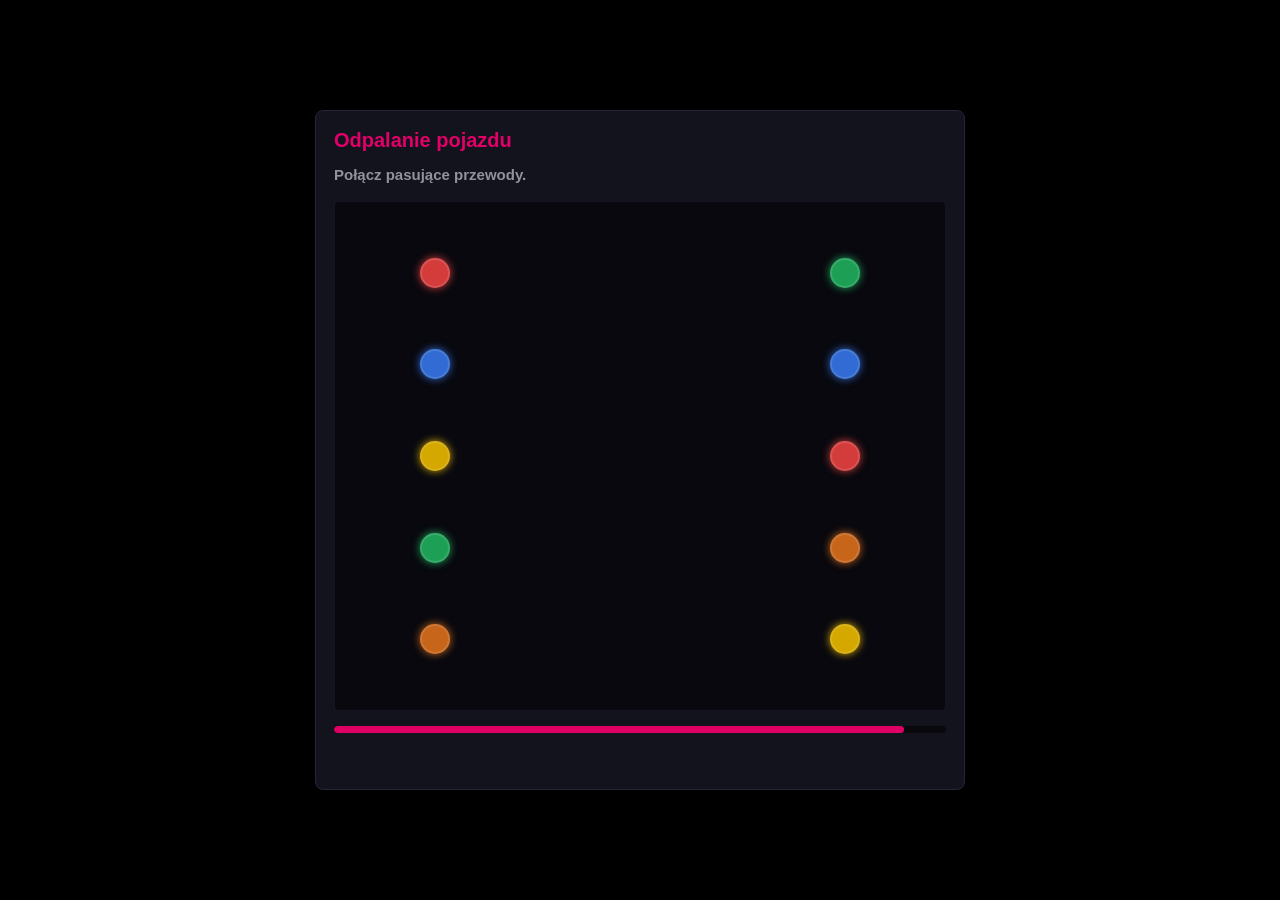
==== kabelki/index.html @ 1428953f "kabelki fix4" ====
<!DOCTYPE html>
<html lang="pl">

<head>
    <meta charset="UTF-8">
    <meta name="viewport" content="width=device-width, initial-scale=1.0">

    <title>Kabelki - OnbeatHacks</title>

    <link rel="stylesheet" href="style.css?v=2">
</head>

<body>

    <div class="hack-panel">

        <div class="hack-header">
            <h2>Odpalanie pojazdu</h2>
            <p>Połącz pasujące przewody.</p>
        </div>

        <div class="game-area" id="gameArea">

            <canvas id="wireCanvas"></canvas>

            <div class="column left-column" id="leftColumn"></div>

            <div class="column right-column" id="rightColumn"></div>

        </div>

        <div class="timer-background">
            <div id="timerBar" class="timer-bar"></div>
        </div>

        <div id="status" class="status"></div>

    </div>

    <script src="script.js?v=2"></script>

</body>

</html>
---- kabelki/style.css ----
* {
    box-sizing: border-box;
}

html,
body {
    margin: 0;
    padding: 0;

    width: 100%;
    min-height: 100%;

    background: #000000;

    font-family: Arial, sans-serif;

    color: white;
}

body {
    min-height: 100vh;

    display: flex;
    align-items: center;
    justify-content: center;
}

.hack-panel {
    width: 650px;
    max-width: 94vw;

    padding: 18px;

    background: #13131d;

    border: 1px solid #252536;
    border-radius: 8px;

    box-shadow:
        0 0 30px rgba(0, 0, 0, 0.9);
}

.hack-header h2 {
    margin: 0 0 14px 0;

    color: #e00067;

    font-size: 20px;
    font-weight: 600;
}

.hack-header p {
    margin: 0 0 18px 0;

    color: #92929d;

    font-size: 15px;
    font-weight: 600;
}

.game-area {
    position: relative;

    width: 100%;
    height: 510px;

    background: #08080e;

    border: 1px solid #15151f;
    border-radius: 5px;

    overflow: hidden;
}

#wireCanvas {
    position: absolute;

    top: 0;
    left: 0;

    width: 100%;
    height: 100%;

    z-index: 1;

    pointer-events: none;
}

.column {
    position: absolute;

    top: 25px;
    bottom: 25px;

    width: 90px;

    display: flex;
    flex-direction: column;
    align-items: center;
    justify-content: space-around;

    z-index: 2;
}

.left-column {
    left: 55px;
}

.right-column {
    right: 55px;
}

.point {
    width: 30px;
    height: 30px;

    border-radius: 50%;

    cursor: pointer;

    border: 2px solid rgba(255, 255, 255, 0.12);

    box-shadow:
        0 0 8px currentColor,
        0 0 16px rgba(255, 255, 255, 0.04);

    transition:
        transform 0.15s,
        filter 0.15s;
}

.point:hover {
    transform: scale(1.15);

    filter: brightness(1.2);
}

.point.connected {
    opacity: 0.65;
}

.timer-background {
    margin-top: 15px;

    width: 100%;
    height: 7px;

    background: #08080d;

    border-radius: 10px;

    overflow: hidden;
}

.timer-bar {
    width: 100%;
    height: 100%;

    background: #df0066;

    border-radius: 10px;

    transition: width 0.05s linear;
}

.status {
    min-height: 28px;

    margin-top: 10px;

    text-align: center;

    font-family: monospace;
    font-size: 16px;
    font-weight: bold;
}
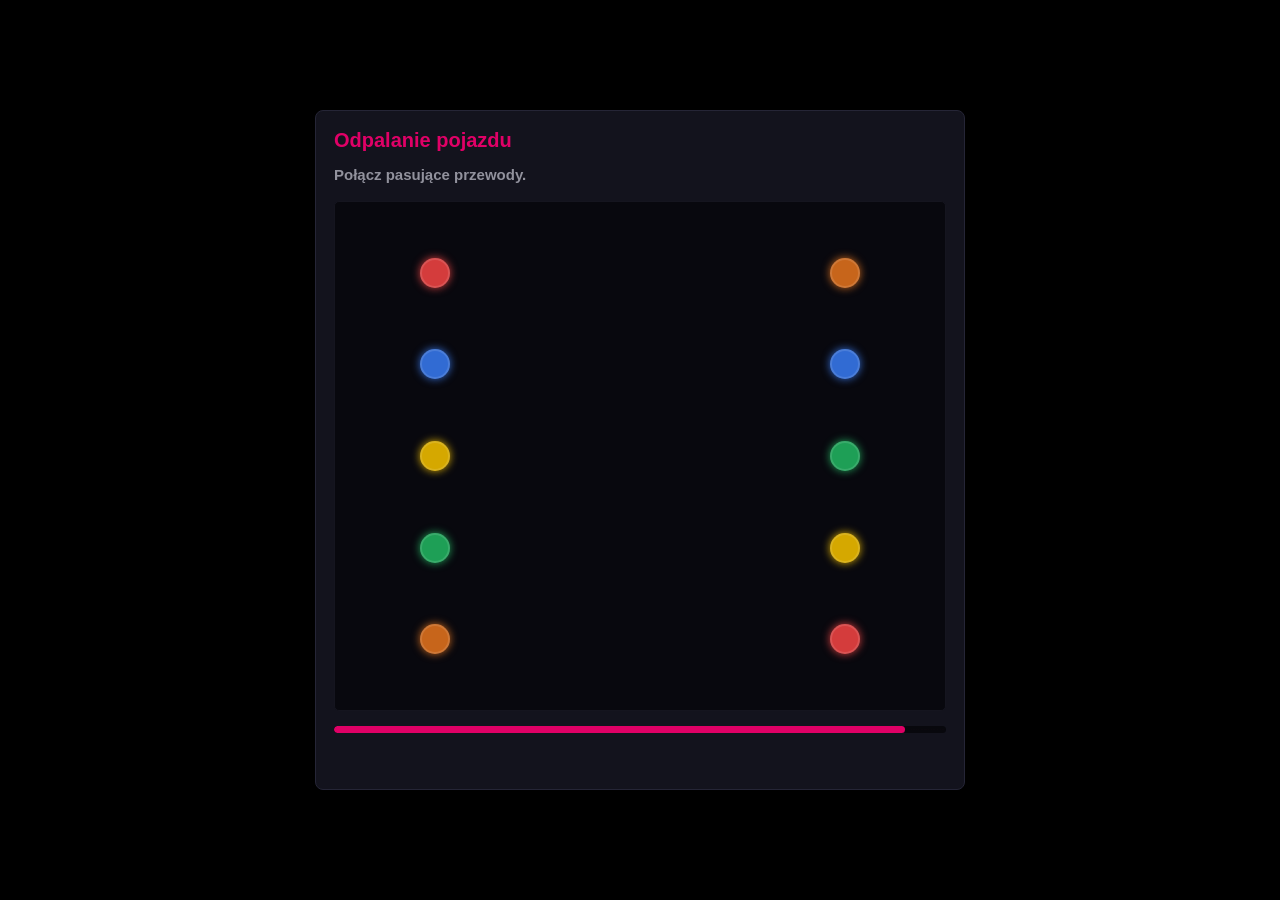
==== commit 068712be: "kabelki fix6" ====
--- a/kabelki/index.html
+++ b/kabelki/index.html
@@ -7,7 +7,7 @@
 
     <title>Kabelki - OnbeatHacks</title>
 
-    <link rel="stylesheet" href="style.css?v=2">
+    <link rel="stylesheet" href="./style.css?v=20">
 </head>
 
 <body>
@@ -37,7 +37,7 @@
 
     </div>
 
-    <script src="script.js?v=2"></script>
+    <script src="./script.js?v=20"></script>
 
 </body>
 
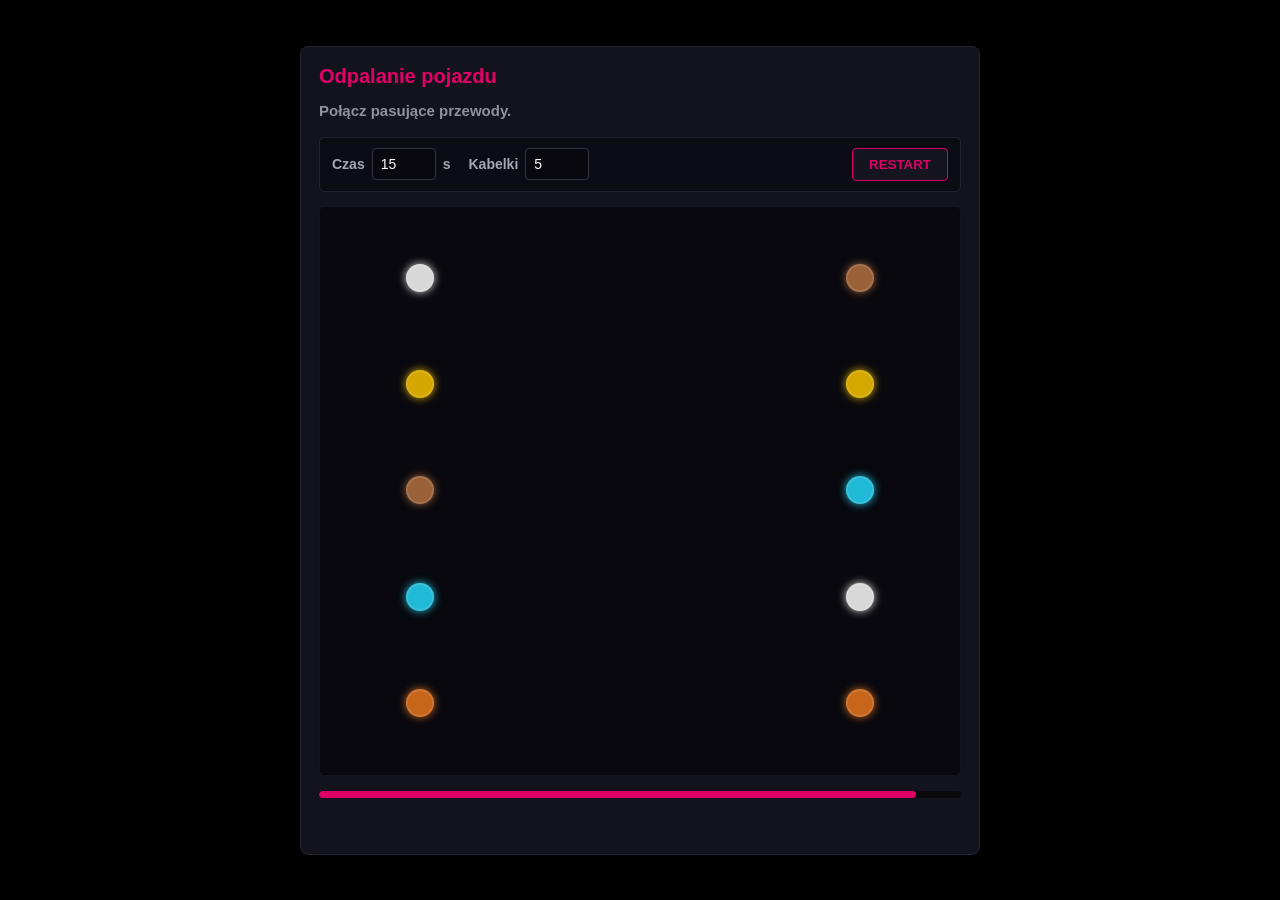
==== commit 6453aa50: "kabelki add" ====
--- a/kabelki/index.html
+++ b/kabelki/index.html
@@ -7,7 +7,7 @@
 
     <title>Kabelki - OnbeatHacks</title>
 
-    <link rel="stylesheet" href="./style.css?v=20">
+    <link rel="stylesheet" href="./style.css?v=30">
 </head>
 
 <body>
@@ -19,25 +19,68 @@
             <p>Połącz pasujące przewody.</p>
         </div>
 
+        <div class="settings-panel">
+
+            <label>
+                Czas
+                <input
+                    id="timeInput"
+                    type="number"
+                    min="5"
+                    max="120"
+                    value="15"
+                >
+                s
+            </label>
+
+            <label>
+                Kabelki
+                <input
+                    id="wireCountInput"
+                    type="number"
+                    min="3"
+                    max="12"
+                    value="5"
+                >
+            </label>
+
+            <button id="restartButton">
+                RESTART
+            </button>
+
+        </div>
+
         <div class="game-area" id="gameArea">
 
             <canvas id="wireCanvas"></canvas>
 
-            <div class="column left-column" id="leftColumn"></div>
+            <div
+                class="column left-column"
+                id="leftColumn"
+            ></div>
 
-            <div class="column right-column" id="rightColumn"></div>
+            <div
+                class="column right-column"
+                id="rightColumn"
+            ></div>
 
         </div>
 
         <div class="timer-background">
-            <div id="timerBar" class="timer-bar"></div>
+            <div
+                id="timerBar"
+                class="timer-bar"
+            ></div>
         </div>
 
-        <div id="status" class="status"></div>
+        <div
+            id="status"
+            class="status"
+        ></div>
 
     </div>
 
-    <script src="./script.js?v=20"></script>
+    <script src="./script.js?v=30"></script>
 
 </body>
 
--- a/kabelki/style.css
+++ b/kabelki/style.css
@@ -26,7 +26,7 @@
 }
 
 .hack-panel {
-    width: 650px;
+    width: 680px;
     max-width: 94vw;
 
     padding: 18px;
@@ -58,11 +58,83 @@
     font-weight: 600;
 }
 
+.settings-panel {
+    display: flex;
+    align-items: center;
+    gap: 18px;
+
+    margin-bottom: 14px;
+
+    padding: 10px 12px;
+
+    background: #0c0c14;
+
+    border: 1px solid #222232;
+    border-radius: 5px;
+
+    color: #a7a7b2;
+
+    font-size: 14px;
+    font-weight: bold;
+}
+
+.settings-panel label {
+    display: flex;
+    align-items: center;
+    gap: 7px;
+}
+
+.settings-panel input {
+    width: 64px;
+
+    padding: 7px 8px;
+
+    background: #08080e;
+    color: white;
+
+    border: 1px solid #343447;
+    border-radius: 4px;
+
+    outline: none;
+
+    font-size: 14px;
+}
+
+.settings-panel input:focus {
+    border-color: #df0066;
+}
+
+#restartButton {
+    margin-left: auto;
+
+    padding: 8px 16px;
+
+    background: #151520;
+    color: #df0066;
+
+    border: 1px solid #df0066;
+    border-radius: 4px;
+
+    font-weight: bold;
+
+    cursor: pointer;
+
+    transition: 0.2s;
+}
+
+#restartButton:hover {
+    background: #df0066;
+    color: white;
+
+    box-shadow:
+        0 0 10px rgba(223, 0, 102, 0.5);
+}
+
 .game-area {
     position: relative;
 
     width: 100%;
-    height: 510px;
+    height: 570px;
 
     background: #08080e;
 
@@ -89,8 +161,8 @@
 .column {
     position: absolute;
 
-    top: 25px;
-    bottom: 25px;
+    top: 18px;
+    bottom: 18px;
 
     width: 90px;
 
@@ -111,8 +183,8 @@
 }
 
 .point {
-    width: 30px;
-    height: 30px;
+    width: 28px;
+    height: 28px;
 
     border-radius: 50%;
 
@@ -126,17 +198,17 @@
 
     transition:
         transform 0.15s,
-        filter 0.15s;
+        filter 0.15s,
+        opacity 0.15s;
 }
 
 .point:hover {
     transform: scale(1.15);
-
-    filter: brightness(1.2);
+    filter: brightness(1.25);
 }
 
 .point.connected {
-    opacity: 0.65;
+    opacity: 0.6;
 }
 
 .timer-background {
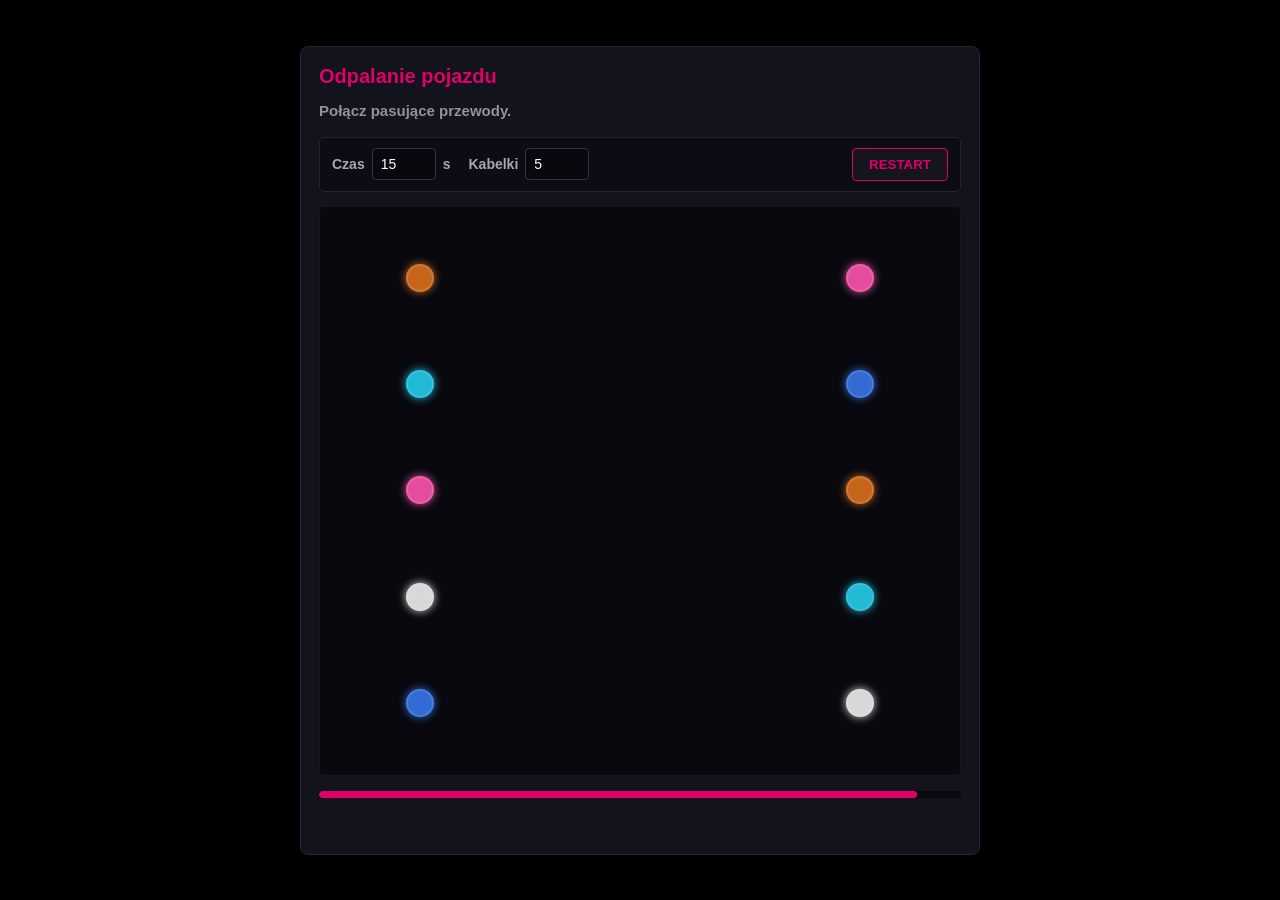
==== commit b5c4ec74: "kabelki fix" ====
--- a/kabelki/index.html
+++ b/kabelki/index.html
@@ -7,7 +7,7 @@
 
     <title>Kabelki - OnbeatHacks</title>
 
-    <link rel="stylesheet" href="./style.css?v=30">
+    <link rel="stylesheet" href="./style.css?v=31">
 </head>
 
 <body>
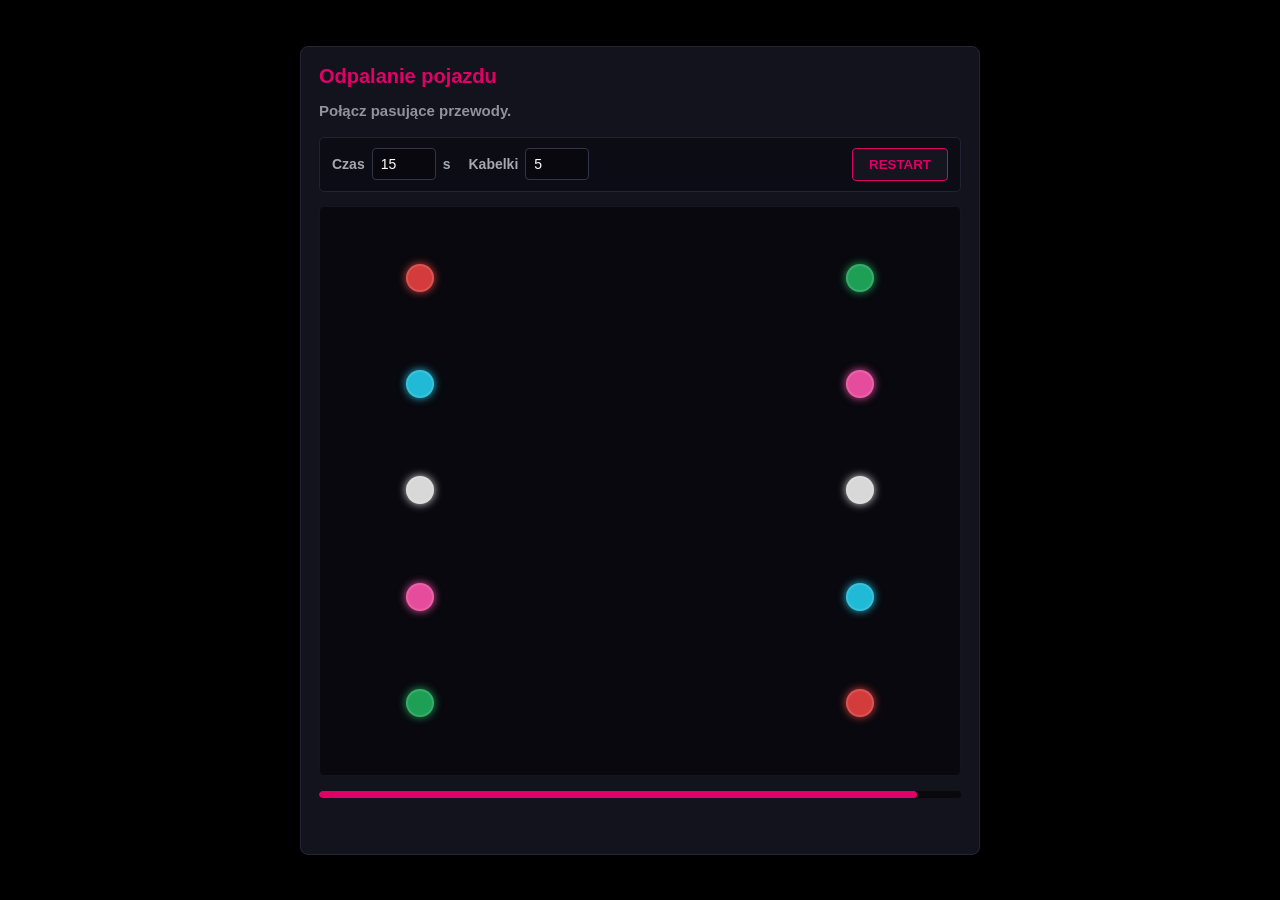
==== commit 0a87b4ac: "kabelki fix2" ====
--- a/kabelki/index.html
+++ b/kabelki/index.html
@@ -80,7 +80,7 @@
 
     </div>
 
-    <script src="./script.js?v=30"></script>
+    <script src="./script.js?v=31"></script>
 
 </body>
 
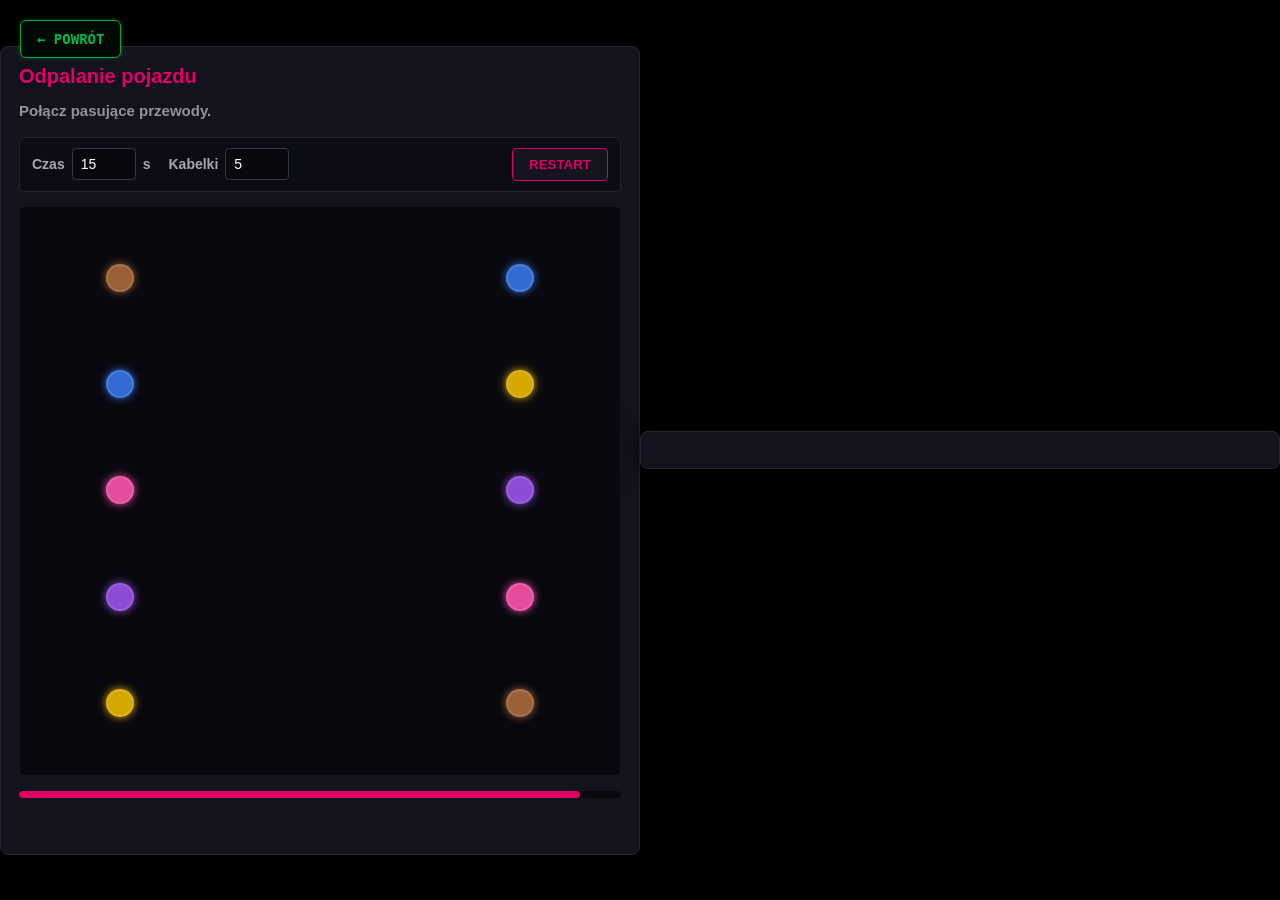
==== commit 12b275f1: "back button fix" ====
--- a/kabelki/index.html
+++ b/kabelki/index.html
@@ -7,7 +7,7 @@
 
     <title>Kabelki - OnbeatHacks</title>
 
-    <link rel="stylesheet" href="./style.css?v=31">
+    <link rel="stylesheet" href="./style.css?v=32">
 </head>
 
 <body>
@@ -80,8 +80,13 @@
 
     </div>
 
-    <script src="./script.js?v=31"></script>
+    <script src="./script.js?v=32"></script>
 
 </body>
 
+
+    <a href="../" class="back-button">← POWRÓT</a>
+
+    <div class="hack-panel">
+
 </html>
--- a/kabelki/style.css
+++ b/kabelki/style.css
@@ -245,4 +245,60 @@
     font-family: monospace;
     font-size: 16px;
     font-weight: bold;
+}
+
+.game-area {
+    user-select: none;
+    -webkit-user-select: none;
+    touch-action: none;
+}
+
+.point {
+    user-select: none;
+    -webkit-user-select: none;
+    -webkit-user-drag: none;
+    touch-action: none;
+}
+
+#wireCanvas {
+    user-select: none;
+    -webkit-user-select: none;
+    touch-action: none;
+}
+
+.back-button {
+    position: fixed;
+
+    top: 20px;
+    left: 20px;
+
+    z-index: 20;
+
+    padding: 10px 16px;
+
+    background: #020a05;
+    color: #00b84f;
+
+    border: 1px solid #00a844;
+    border-radius: 6px;
+
+    font-family: monospace;
+    font-size: 14px;
+    font-weight: bold;
+
+    text-decoration: none;
+
+    box-shadow:
+        0 0 5px rgba(0, 184, 79, 0.35);
+
+    transition: 0.2s;
+}
+
+.back-button:hover {
+    background: #003016;
+
+    box-shadow:
+        0 0 10px rgba(0, 184, 79, 0.7);
+
+    transform: translateX(-3px);
 }
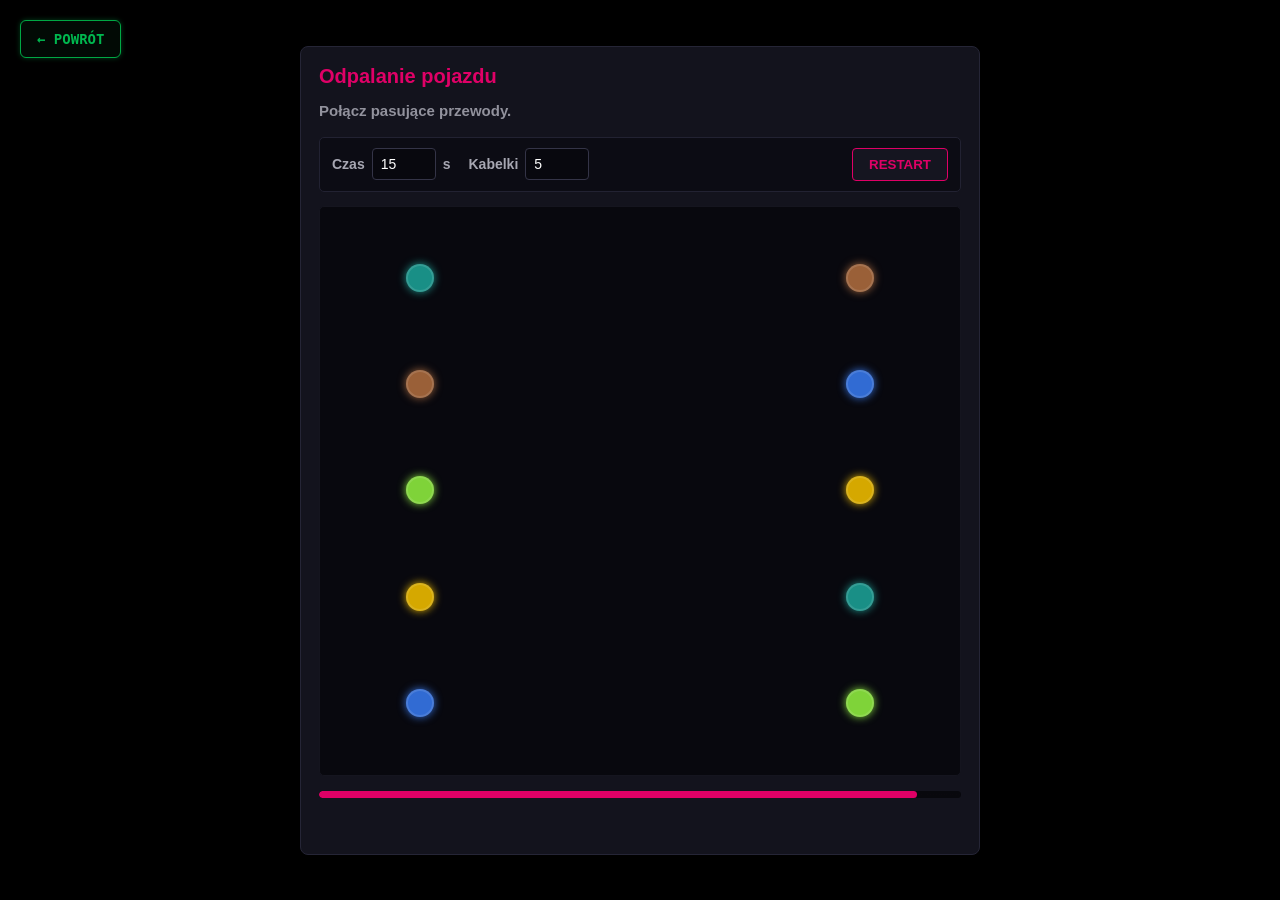
==== commit 62978d3e: "back button fix2" ====
--- a/kabelki/index.html
+++ b/kabelki/index.html
@@ -11,6 +11,8 @@
 </head>
 
 <body>
+
+    <a href="../" class="back-button">← POWRÓT</a>
 
     <div class="hack-panel">
 
@@ -84,9 +86,4 @@
 
 </body>
 
-
-    <a href="../" class="back-button">← POWRÓT</a>
-
-    <div class="hack-panel">
-
 </html>
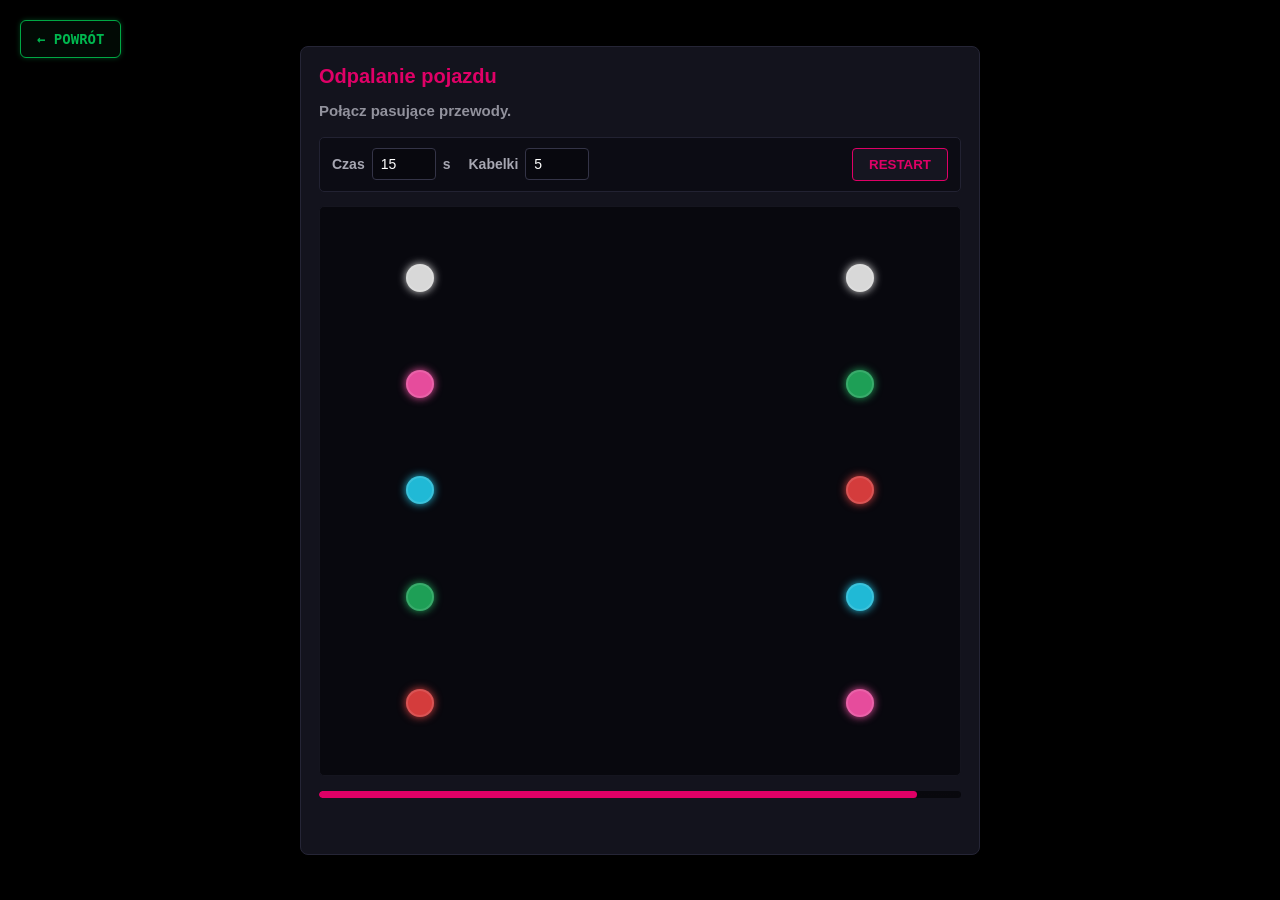
==== commit 0c2f1799: "back button fix3" ====
--- a/kabelki/index.html
+++ b/kabelki/index.html
@@ -7,7 +7,7 @@
 
     <title>Kabelki - OnbeatHacks</title>
 
-    <link rel="stylesheet" href="./style.css?v=32">
+    <link rel="stylesheet" href="./style.css?v=33">
 </head>
 
 <body>
@@ -82,7 +82,7 @@
 
     </div>
 
-    <script src="./script.js?v=32"></script>
+    <script src="./script.js?v=33"></script>
 
 </body>
 
